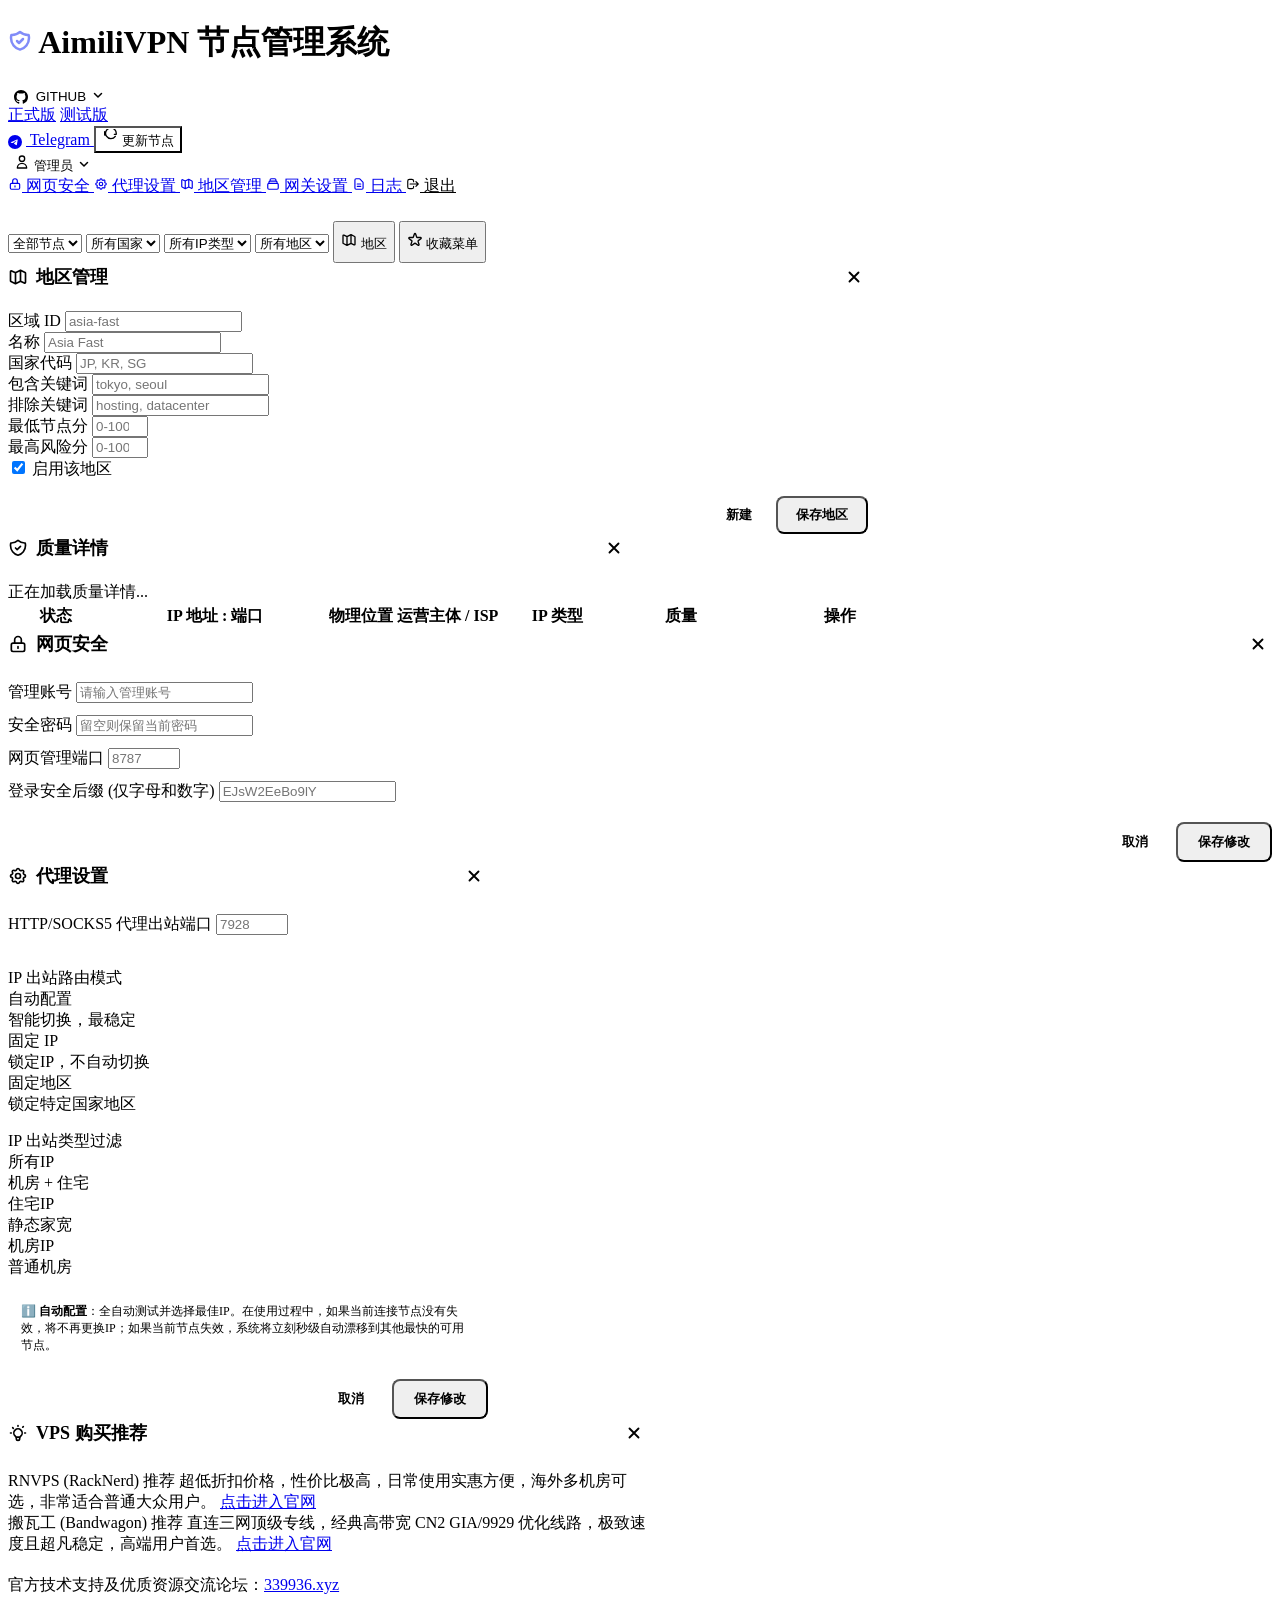
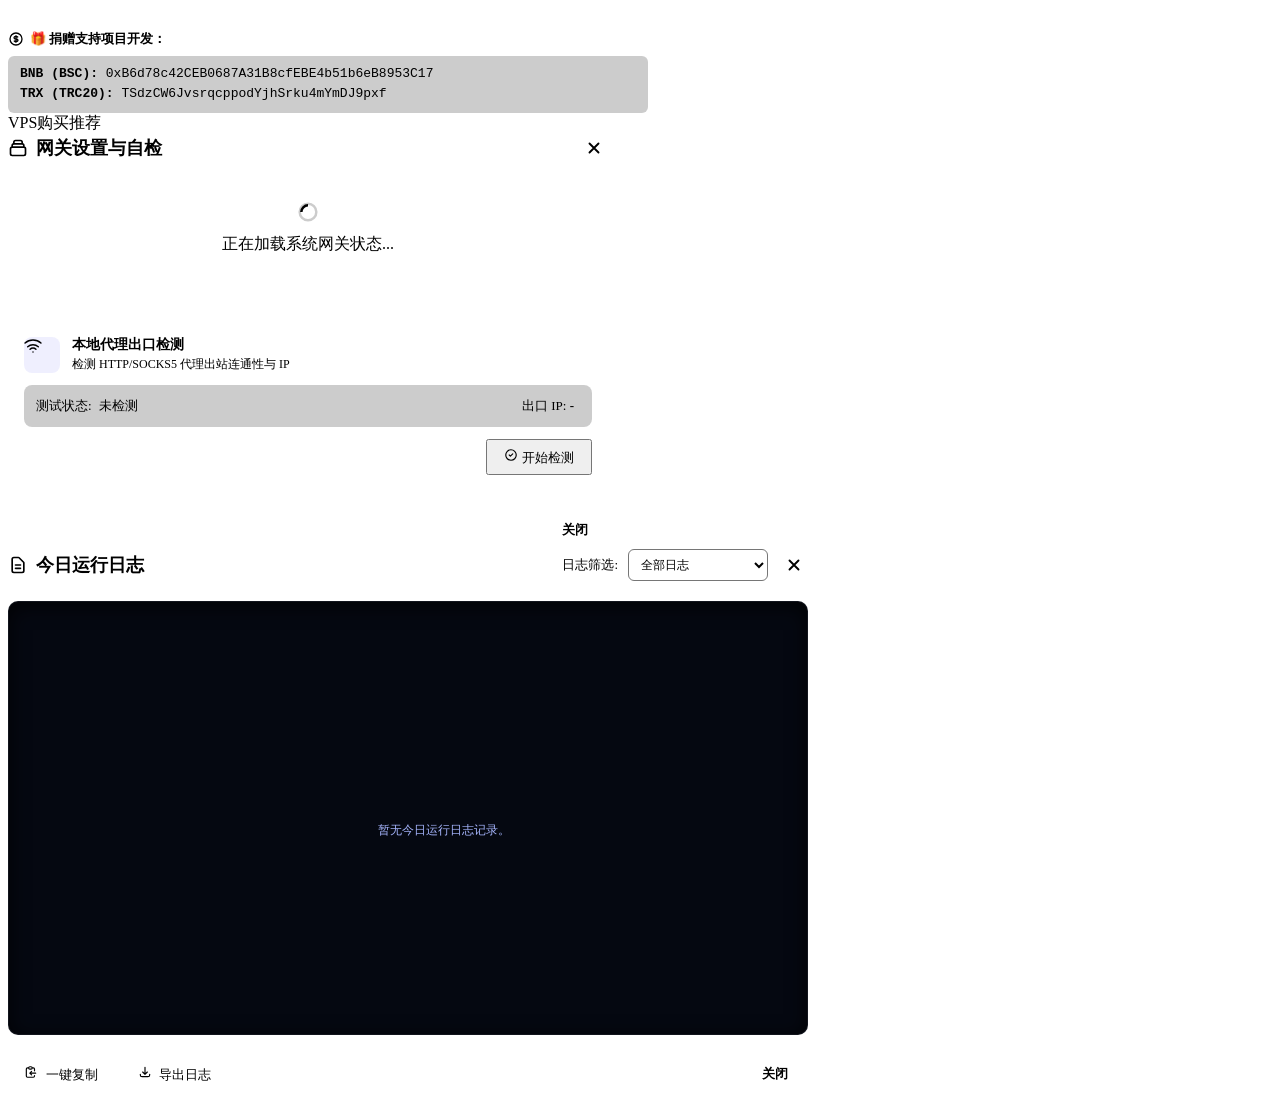
==== aimilivpn/web/templates/index.html @ 0543ae4e "refactor: split runtime modules" ====
<!doctype html>
<html lang="zh-CN">
<head>
  <meta charset="utf-8" />
  <meta name="viewport" content="width=device-width, initial-scale=1" />
  <title>AimiliVPN 节点池管理系统</title>
  <link rel="stylesheet" href="./static/style.css">
</head>
<body>
<header>
  <div class="brand">
    <h1>
      <svg xmlns="http://www.w3.org/2000/svg" style="width:24px; height:24px; color:#818cf8;" fill="none" viewBox="0 0 24 24" stroke="currentColor" stroke-width="2.5"><path stroke-linecap="round" stroke-linejoin="round" d="M9 12l2 2 4-4m5.618-4.016A11.955 11.955 0 0112 2.944a11.955 11.955 0 01-8.618 3.04A12.02 12.02 0 003 9c0 5.591 3.824 10.29 9 11.622 5.176-1.332 9-6.03 9-11.622 0-1.042-.133-2.052-.382-3.016z" /></svg>
      AimiliVPN 节点管理系统
    </h1>
    <div id="status" class="status" style="display: none;"><span class="status-dot"></span>服务加载中...</div>
  </div>
  <div class="btn-group">

    <div class="dropdown">
      <button id="github_btn" class="btn-primary" style="background: rgba(255, 255, 255, 0.08); border: 1px solid var(--border-color); color: var(--text-primary);">
        <svg xmlns="http://www.w3.org/2000/svg" width="14" height="14" fill="currentColor" viewBox="0 0 16 16" style="vertical-align: middle; margin-right: 4px;"><path d="M8 0C3.58 0 0 3.58 0 8c0 3.54 2.29 6.53 5.47 7.59.4.07.55-.17.55-.38 0-.19-.01-.82-.01-1.49-2.01.37-2.53-.49-2.69-.94-.09-.23-.48-.94-.82-1.13-.28-.15-.68-.52-.01-.53.63-.01 1.08.58 1.23.82.72 1.21 1.87.87 2.33.66.07-.52.28-.87.51-1.07-1.78-.2-3.64-.89-3.64-3.95 0-.87.31-1.59.82-2.15-.08-.2-.36-1.02.08-2.12 0 0 .67-.21 2.2.82.64-.18 1.32-.27 2-.27.68 0 1.36.09 2 .27 1.53-1.04 2.2-.82 2.2-.82.44 1.1.16 1.92.08 2.12.51.56.82 1.27.82 2.15 0 3.07-1.87 3.75-3.65 3.95.29.25.54.73.54 1.48 0 1.07-.01 1.93-.01 2.2 0 .21.15.46.55.38A8.012 8.012 0 0 0 16 8c0-4.42-3.58-8-8-8z"/></svg>
        GITHUB
        <svg xmlns="http://www.w3.org/2000/svg" style="width:12px; height:12px; margin-left: 2px;" fill="none" viewBox="0 0 24 24" stroke="currentColor" stroke-width="3"><path stroke-linecap="round" stroke-linejoin="round" d="M19 9l-7 7-7-7" /></svg>
      </button>
      <div id="github_dropdown" class="dropdown-content">
        <a href="https://github.com/baoweise-bot/aimili-vpngate" target="_blank">正式版</a>
        <a href="https://github.com/baoweise-bot/aimili-vpngate/tree/bate" target="_blank">测试版</a>
      </div>
    </div>
    <a href="https://t.me/arestemple" target="_blank" class="btn-telegram">
      <svg xmlns="http://www.w3.org/2000/svg" width="14" height="14" fill="currentColor" viewBox="0 0 16 16" style="vertical-align: middle; margin-right: 4px;"><path d="M16 8A8 8 0 1 1 0 8a8 8 0 0 1 16 0zM8.287 5.906c-.778.324-2.334.994-4.666 2.01-.378.15-.577.298-.595.442-.03.243.275.339.69.47l.175.055c.408.133.958.288 1.243.294.26.006.549-.1.868-.32 2.179-1.471 3.304-2.214 3.374-2.23.05-.012.12-.026.166.016.047.041.042.12.037.141-.03.129-1.227 1.241-1.846 1.817-.193.18-.33.307-.358.336-.063.065-.129.13-.19.193-.34.347-.597.609-.043.974.265.175.474.319.684.457.228.15.457.301.765.503.074.049.143.098.207.143.297.206.58.404.916.373.195-.018.398-.2.502-.754.25-1.332.74-4.22.842-5.281.01-.088.001-.22-.103-.312-.104-.092-.252-.09-.323-.087a1.52 1.52 0 0 0-.254.04z"/></svg>
      Telegram
    </a>
    <button id="refresh" class="btn-primary" style="background: var(--success-gradient);">
      <svg xmlns="http://www.w3.org/2000/svg" style="width:16px; height:16px;" fill="none" viewBox="0 0 24 24" stroke="currentColor" stroke-width="2"><path stroke-linecap="round" stroke-linejoin="round" d="M4 4v5h.582m15.356 2A8.001 8.001 0 1121.21 8H18.5" /></svg>
      更新节点
    </button>
    <div class="dropdown">
      <button id="admin_btn" class="btn-primary" style="background: rgba(255, 255, 255, 0.08); border: 1px solid var(--border-color); color: var(--text-primary);">
        <svg xmlns="http://www.w3.org/2000/svg" style="width:16px; height:16px;" fill="none" viewBox="0 0 24 24" stroke="currentColor" stroke-width="2"><path stroke-linecap="round" stroke-linejoin="round" d="M16 7a4 4 0 11-8 0 4 4 0 018 0zM12 14a7 7 0 00-7 7h14a7 7 0 00-7-7z" /></svg>
        管理员
        <svg xmlns="http://www.w3.org/2000/svg" style="width:12px; height:12px; margin-left: 2px;" fill="none" viewBox="0 0 24 24" stroke="currentColor" stroke-width="3"><path stroke-linecap="round" stroke-linejoin="round" d="M19 9l-7 7-7-7" /></svg>
      </button>
      <div id="admin_dropdown" class="dropdown-content">
        <a href="javascript:void(0)" onclick="openCredentialsModal()">
          <svg xmlns="http://www.w3.org/2000/svg" style="width:14px; height:14px;" fill="none" viewBox="0 0 24 24" stroke="currentColor" stroke-width="2"><path stroke-linecap="round" stroke-linejoin="round" d="M12 15v2m-6 4h12a2 2 0 002-2v-6a2 2 0 00-2-2H6a2 2 0 00-2 2v6a2 2 0 002 2zm10-10V7a4 4 0 00-8 0v4h8z" /></svg>
          网页安全
        </a>
        <a href="javascript:void(0)" onclick="openNetworkModal()">
          <svg xmlns="http://www.w3.org/2000/svg" style="width:14px; height:14px;" fill="none" viewBox="0 0 24 24" stroke="currentColor" stroke-width="2"><path stroke-linecap="round" stroke-linejoin="round" d="M10.325 4.317c.426-1.756 2.924-1.756 3.35 0a1.724 1.724 0 002.573 1.066c1.543-.94 3.31.826 2.37 2.37a1.724 1.724 0 001.065 2.572c1.756.426 1.756 2.924 0 3.35a1.724 1.724 0 00-1.066 2.573c.94 1.543-.826 3.31-2.37 2.37a1.724 1.724 0 00-2.572 1.065c-.426 1.756-2.924 1.756-3.35 0a1.724 1.724 0 00-2.573-1.066c-1.543.94-3.31-.826-2.37-2.37a1.724 1.724 0 00-1.065-2.572c-1.756-.426-1.756-2.924 0-3.35a1.724 1.724 0 001.066-2.573c-.94-1.543.826-3.31 2.37-2.37.996.608 2.296.07 2.572-1.065z" /><path stroke-linecap="round" stroke-linejoin="round" d="M15 12a3 3 0 11-6 0 3 3 0 016 0z" /></svg>
          代理设置
        </a>
        <a href="javascript:void(0)" onclick="openRegionsModal()">
          <svg xmlns="http://www.w3.org/2000/svg" style="width:14px; height:14px;" fill="none" viewBox="0 0 24 24" stroke="currentColor" stroke-width="2"><path stroke-linecap="round" stroke-linejoin="round" d="M9 20l-5.447-2.724A1 1 0 013 16.382V5.618a1 1 0 011.447-.894L9 7m0 13l6-3m-6 3V7m6 10l4.553 2.276A1 1 0 0021 18.382V7.618a1 1 0 00-.553-.894L15 4m0 13V4m0 0L9 7" /></svg>
          地区管理
        </a>
        <a href="javascript:void(0)" onclick="openGatewayModal()">
          <svg xmlns="http://www.w3.org/2000/svg" style="width:14px; height:14px;" fill="none" viewBox="0 0 24 24" stroke="currentColor" stroke-width="2"><path stroke-linecap="round" stroke-linejoin="round" d="M19 11H5m14 0a2 2 0 012 2v6a2 2 0 01-2 2H5a2 2 0 01-2-2v-6a2 2 0 012-2m14 0V9a2 2 0 00-2-2M5 11V9a2 2 0 012-2m0 0V5a2 2 0 012-2h6a2 2 0 012 2v2M7 7h10" /></svg>
          网关设置
        </a>
        <a href="javascript:void(0)" onclick="openLogsModal()">
          <svg xmlns="http://www.w3.org/2000/svg" style="width:14px; height:14px;" fill="none" viewBox="0 0 24 24" stroke="currentColor" stroke-width="2"><path stroke-linecap="round" stroke-linejoin="round" d="M9 12h6m-6 4h6m2 5H7a2 2 0 01-2-2V5a2 2 0 012-2h5.586a1 1 0 01.707.293l5.414 5.414a1 1 0 01.293.707V19a2 2 0 01-2 2z" /></svg>
          日志
        </a>
        <a href="javascript:void(0)" onclick="logoutAdmin()" style="color: var(--danger); border-top: 1px solid rgba(255,255,255,0.05);">
          <svg xmlns="http://www.w3.org/2000/svg" style="width:14px; height:14px;" fill="none" viewBox="0 0 24 24" stroke="currentColor" stroke-width="2"><path stroke-linecap="round" stroke-linejoin="round" d="M17 16l4-4m0 0l-4-4m4 4H7m6 4v1a3 3 0 01-3 3H6a3 3 0 01-3-3V7a3 3 0 013-3h4a3 3 0 013 3v1" /></svg>
          退出
        </a>
      </div>
    </div>
  </div>
</header>
<main>
  
    <!-- 当前连接活动节点卡片 -->
    <section class="active-node-section" id="active_node_card" style="margin-bottom: 24px;">
      <!-- Rendered dynamically by render() -->
    </section>



  <section class="toolbar">
    <select id="status_filter">
      <option value="all">全部节点</option>
      <option value="available">可用节点</option>
      <option value="unavailable">失效节点</option>
    </select>
    <select id="country_filter">
      <option value="">所有国家</option>
    </select>
    <select id="ip_type_filter">
      <option value="">所有IP类型</option>
      <option value="residential">住宅IP</option>
      <option value="hosting">机房IP</option>
    </select>
    <select id="region_filter">
      <option value="">所有地区</option>
    </select>
    <button id="btn_regions" class="toolbar-btn" type="button" onclick="openRegionsModal()" style="height: 42px; gap: 6px;">
      <svg xmlns="http://www.w3.org/2000/svg" style="width:16px; height:16px;" fill="none" viewBox="0 0 24 24" stroke="currentColor" stroke-width="2">
        <path stroke-linecap="round" stroke-linejoin="round" d="M9 20l-5.447-2.724A1 1 0 013 16.382V5.618a1 1 0 011.447-.894L9 7m0 13l6-3m-6 3V7m6 10l4.553 2.276A1 1 0 0021 18.382V7.618a1 1 0 00-.553-.894L15 4m0 13V4m0 0L9 7" />
      </svg>
      地区
    </button>
    <button id="btn_favorites" class="toolbar-btn" type="button" onclick="toggleFavoritesView()" style="margin-left: auto; height: 42px; gap: 6px;">
      <svg xmlns="http://www.w3.org/2000/svg" style="width:16px; height:16px;" fill="none" viewBox="0 0 24 24" stroke="currentColor" stroke-width="2">
        <path stroke-linecap="round" stroke-linejoin="round" d="M11.049 2.927c.3-.921 1.603-.921 1.902 0l1.519 4.674a1 1 0 00.95.69h4.907c.961 0 1.371 1.24.588 1.81l-3.97 2.883a1 1 0 00-.364 1.118l1.518 4.674c.3.922-.755 1.688-1.538 1.118l-3.971-2.883a1 1 0 00-1.175 0l-3.97 2.883c-.783.57-1.838-.197-1.538-1.118l1.518-4.674a1 1 0 00-.364-1.118l-3.97-2.883c-.783-.57-.372-1.81.588-1.81h4.906a1 1 0 00.951-.69l1.519-4.674z" />
      </svg>
      收藏菜单
    </button>
  </section>
  <div id="favorites_panel" style="display: none; background: rgba(22, 30, 49, 0.85); backdrop-filter: blur(10px); -webkit-backdrop-filter: blur(10px); border: 1px solid var(--border-color); border-radius: 16px; padding: 20px; margin-bottom: 20px; animation: modalFadeIn 0.25s ease-out;">
    <div style="display: flex; flex-direction: column; gap: 16px;">
      <div style="display: flex; align-items: center; justify-content: space-between; flex-wrap: wrap; gap: 16px;">
        <div style="display: flex; flex-direction: column; gap: 4px;">
          <span style="font-size: 15px; font-weight: 600; color: var(--text-primary); display: flex; align-items: center; gap: 6px;">
            ⭐ 收藏专属管理面板
          </span>
          <span style="font-size: 13px; color: var(--text-secondary);">
            在这里管理您的收藏节点过滤，以及设置出站连接漂移策略。
          </span>
        </div>
        <div style="display: flex; gap: 12px; align-items: center;">
          <button id="btn_toggle_fav_routing" type="button" class="toolbar-btn" style="height: 36px; padding: 0 14px; font-size: 13px; border-radius: 6px;" onclick="toggleFavRouting()">
            启用仅用收藏出站
          </button>
        </div>
      </div>
      
      <div style="border-top: 1px solid rgba(255,255,255,0.06); padding-top: 16px;">
        <label style="display: flex; align-items: flex-start; gap: 10px; cursor: pointer; user-select: none;">
          <input type="checkbox" id="fav_fail_fallback_checkbox" style="margin-top: 3px; cursor: pointer;" onchange="handleFavFallbackChange(this.checked)" checked />
          <div style="display: flex; flex-direction: column; gap: 2px;">
            <span style="font-size: 14px; font-weight: 500; color: var(--text-primary);">收藏节点失效后自动切换其他（非收藏）可用节点</span>
            <span style="font-size: 12px; color: var(--text-secondary);">勾选此项，当所有收藏节点不可用时，系统将自动使用其他最快的非收藏可用节点，保障网络连接不中断。</span>
          </div>
        </label>
        <div id="fav_fallback_warning" style="display: none; margin-top: 12px; padding: 10px 14px; background: rgba(244, 63, 94, 0.1); border: 1px solid rgba(244, 63, 94, 0.25); border-radius: 8px; font-size: 12px; color: var(--danger); line-height: 1.4; animation: modalFadeIn 0.2s ease-out;">
          ⚠️ <strong>警告</strong>：您已取消勾选此项。如果当前收藏的节点均不可用，系统将<strong>无法切换</strong>到其他可用节点，可能导致网络<strong>彻底断开连接</strong>！
        </div>
      </div>
    </div>
  </div>

  <div id="regions_modal" class="modal">
    <div class="modal-content" style="max-width: 860px; width: 95%;">
      <div style="display: flex; justify-content: space-between; align-items: center; margin-bottom: 20px; flex-wrap: wrap; gap: 12px;">
        <h3 style="margin: 0; font-size: 18px; font-weight: 700; color: var(--text-primary); display: flex; align-items: center; gap: 8px;">
          <svg xmlns="http://www.w3.org/2000/svg" style="width:20px; height:20px; color: var(--primary);" fill="none" viewBox="0 0 24 24" stroke="currentColor" stroke-width="2"><path stroke-linecap="round" stroke-linejoin="round" d="M9 20l-5.447-2.724A1 1 0 013 16.382V5.618a1 1 0 011.447-.894L9 7m0 13l6-3m-6 3V7m6 10l4.553 2.276A1 1 0 0021 18.382V7.618a1 1 0 00-.553-.894L15 4m0 13V4m0 0L9 7" /></svg>
          地区管理
        </h3>
        <button type="button" onclick="closeRegionsModal()" style="background: transparent; border: none; padding: 4px; cursor: pointer; color: var(--text-secondary); width: 28px; height: 28px; display: flex; align-items: center; justify-content: center; border-radius: 50%;" onmouseover="this.style.background='rgba(255,255,255,0.05)'" onmouseout="this.style.background='transparent'">
          <svg xmlns="http://www.w3.org/2000/svg" style="width:18px; height:18px;" fill="none" viewBox="0 0 24 24" stroke="currentColor" stroke-width="2.5"><path stroke-linecap="round" stroke-linejoin="round" d="M6 18L18 6M6 6l12 12" /></svg>
        </button>
      </div>

      <div id="regions_error" class="message-box error" style="display: none;"></div>
      <div id="regions_success" class="message-box success" style="display: none;"></div>

      <div class="regions-layout">
        <div class="regions-list-panel">
          <div id="regions_list" class="regions-list"></div>
          <div id="regions_preview" class="regions-preview"></div>
        </div>

        <form id="regions_form" class="regions-form" onsubmit="saveRegion(event)">
          <input type="hidden" id="region_editing_id" value="">
          <div class="regions-form-grid">
            <div class="form-group">
              <label class="form-label" for="region_id">区域 ID</label>
              <input type="text" id="region_id" class="input-field" required pattern="[a-z0-9][a-z0-9-]{0,62}" placeholder="asia-fast">
            </div>
            <div class="form-group">
              <label class="form-label" for="region_name">名称</label>
              <input type="text" id="region_name" class="input-field" required maxlength="80" placeholder="Asia Fast">
            </div>
          </div>
          <div class="form-group">
            <label class="form-label" for="region_country_codes">国家代码</label>
            <input type="text" id="region_country_codes" class="input-field" required placeholder="JP, KR, SG">
          </div>
          <div class="regions-form-grid">
            <div class="form-group">
              <label class="form-label" for="region_include_keywords">包含关键词</label>
              <input type="text" id="region_include_keywords" class="input-field" placeholder="tokyo, seoul">
            </div>
            <div class="form-group">
              <label class="form-label" for="region_exclude_keywords">排除关键词</label>
              <input type="text" id="region_exclude_keywords" class="input-field" placeholder="hosting, datacenter">
            </div>
          </div>
          <div class="regions-form-grid">
            <div class="form-group">
              <label class="form-label" for="region_min_quality">最低节点分</label>
              <input type="number" id="region_min_quality" class="input-field" min="0" max="100" placeholder="0-100">
            </div>
            <div class="form-group">
              <label class="form-label" for="region_max_risk">最高风险分</label>
              <input type="number" id="region_max_risk" class="input-field" min="0" max="100" placeholder="0-100">
            </div>
          </div>
          <label class="region-enabled-row">
            <input type="checkbox" id="region_enabled" checked>
            <span>启用该地区</span>
          </label>
          <div style="display: flex; gap: 10px; justify-content: flex-end; flex-wrap: wrap; margin-top: 16px;">
            <button type="button" onclick="resetRegionForm()" style="height: 38px; padding: 0 14px; font-weight: 600; border-radius: 8px; border: 1px solid var(--border-color); background: transparent; color: var(--text-secondary); cursor: pointer;">新建</button>
            <button type="submit" id="regions_submit_btn" class="btn-primary" style="height: 38px; padding: 0 18px; font-weight: 600; border-radius: 8px;">保存地区</button>
          </div>
        </form>
      </div>
    </div>
  </div>

  <div id="quality_modal" class="modal">
    <div class="modal-content" style="max-width: 620px; width: 92%;">
      <div style="display: flex; justify-content: space-between; align-items: center; margin-bottom: 20px; gap: 12px;">
        <h3 style="margin: 0; font-size: 18px; font-weight: 700; color: var(--text-primary); display: flex; align-items: center; gap: 8px;">
          <svg xmlns="http://www.w3.org/2000/svg" style="width:20px; height:20px; color: var(--success);" fill="none" viewBox="0 0 24 24" stroke="currentColor" stroke-width="2"><path stroke-linecap="round" stroke-linejoin="round" d="M9 12l2 2 4-4m5.618-4.016A11.955 11.955 0 0112 2.944a11.955 11.955 0 01-8.618 3.04A12.02 12.02 0 003 9c0 5.591 3.824 10.29 9 11.622 5.176-1.332 9-6.03 9-11.622 0-1.042-.133-2.052-.382-3.016z" /></svg>
          质量详情
        </h3>
        <button type="button" onclick="closeQualityModal()" style="background: transparent; border: none; padding: 4px; cursor: pointer; color: var(--text-secondary); width: 28px; height: 28px; display: flex; align-items: center; justify-content: center; border-radius: 50%;" onmouseover="this.style.background='rgba(255,255,255,0.05)'" onmouseout="this.style.background='transparent'">
          <svg xmlns="http://www.w3.org/2000/svg" style="width:18px; height:18px;" fill="none" viewBox="0 0 24 24" stroke="currentColor" stroke-width="2.5"><path stroke-linecap="round" stroke-linejoin="round" d="M6 18L18 6M6 6l12 12" /></svg>
        </button>
      </div>
      <div id="quality_modal_body" class="quality-modal-body">
        <div class="message-box">正在加载质量详情...</div>
      </div>
    </div>
  </div>

  <div class="table-wrapper">
    <div class="table-container">
      <table>
        <thead>
          <tr>
            <th style="width: 90px;">状态</th>
            <th style="width: 220px;">IP 地址 : 端口</th>
            <th>物理位置</th>
            <th>运营主体 / ISP</th>
            <th style="width: 110px;">IP 类型</th>
            <th style="width: 130px;">质量</th>
            <th style="width: 180px;">操作</th>
          </tr>
        </thead>
        <tbody id="rows"></tbody>
      </table>
    </div>
    
    <!-- 分页控制栏 -->
    <div class="pagination-container" style="padding: 16px; display: none; justify-content: space-between; align-items: center; border-top: 1px solid var(--border-color); flex-wrap: wrap; gap: 12px;">
      <div style="font-size: 13px; color: var(--text-secondary);">
        显示第 <span id="page_start" style="color: var(--text-primary); font-weight:600;">0</span> - <span id="page_end" style="color: var(--text-primary); font-weight:600;">0</span> 条，共 <span id="filtered_count" style="color: var(--text-primary); font-weight:600;">0</span> 条备选节点
      </div>
      <div style="display: flex; gap: 8px; align-items: center;">
        <button id="btn_first_page" class="connect-btn" style="height: 32px; padding: 0 10px;">首页</button>
        <button id="btn_prev_page" class="connect-btn" style="height: 32px; padding: 0 10px;">上一页</button>
        <span style="font-size: 13px; color: var(--text-secondary); margin: 0 8px;">
          页码 <strong id="current_page_val" style="color: var(--primary);">1</strong> / <strong id="total_pages_val">1</strong>
        </span>
        <button id="btn_next_page" class="connect-btn" style="height: 32px; padding: 0 10px;">下一页</button>
        <button id="btn_last_page" class="connect-btn" style="height: 32px; padding: 0 10px;">尾页</button>
      </div>
    </div>
  </div>

  <!-- Credentials Modal (网页安全设置) -->
  <div id="credentials_modal" class="modal">
    <div class="modal-content">
      <div style="display: flex; justify-content: space-between; align-items: center; margin-bottom: 24px;">
        <h3 style="margin: 0; font-size: 18px; font-weight: 700; color: var(--text-primary); display: flex; align-items: center; gap: 8px;">
          <svg xmlns="http://www.w3.org/2000/svg" style="width:20px; height:20px; color: var(--primary);" fill="none" viewBox="0 0 24 24" stroke="currentColor" stroke-width="2"><path stroke-linecap="round" stroke-linejoin="round" d="M12 15v2m-6 4h12a2 2 0 002-2v-6a2 2 0 00-2-2H6a2 2 0 00-2 2v6a2 2 0 002 2zm10-10V7a4 4 0 00-8 0v4h8z" /></svg>
          网页安全
        </h3>
        <button type="button" onclick="closeCredentialsModal()" style="background: transparent; border: none; padding: 4px; cursor: pointer; color: var(--text-secondary); width: 28px; height: 28px; display: flex; align-items: center; justify-content: center; border-radius: 50%;" onmouseover="this.style.background='rgba(255,255,255,0.05)'" onmouseout="this.style.background='transparent'">
          <svg xmlns="http://www.w3.org/2000/svg" style="width:18px; height:18px;" fill="none" viewBox="0 0 24 24" stroke="currentColor" stroke-width="2.5"><path stroke-linecap="round" stroke-linejoin="round" d="M6 18L18 6M6 6l12 12" /></svg>
        </button>
      </div>
      
      <div id="credentials_error" style="color: var(--danger); font-size: 13px; margin-bottom: 16px; padding: 8px 12px; background: rgba(244,63,94,0.1); border: 1px solid rgba(244,63,94,0.2); border-radius: 6px; display: none;"></div>
      <div id="credentials_success" style="color: var(--success); font-size: 13px; margin-bottom: 16px; padding: 8px 12px; background: rgba(16,185,129,0.1); border: 1px solid rgba(16,185,129,0.2); border-radius: 6px; display: none;"></div>

      <form id="credentials_form" onsubmit="saveCredentials(event)">
        <div class="form-group" style="margin-bottom: 12px;">
          <label class="form-label" for="cred_username">管理账号</label>
          <input type="text" id="cred_username" class="input-field" required placeholder="请输入管理账号">
        </div>
        
        <div class="form-group" style="margin-bottom: 12px;">
          <label class="form-label" for="cred_password">安全密码</label>
          <input type="password" id="cred_password" class="input-field" placeholder="留空则保留当前密码">
        </div>

        <div class="form-group" style="margin-bottom: 12px;">
          <label class="form-label" for="cred_port">网页管理端口</label>
          <input type="number" id="cred_port" class="input-field" required min="1" max="65535" placeholder="8787">
        </div>
        
        <div class="form-group" style="margin-bottom: 20px;">
          <label class="form-label" for="cred_suffix">登录安全后缀 (仅字母和数字)</label>
          <input type="text" id="cred_suffix" class="input-field" required pattern="[A-Za-z0-9]+" placeholder="EJsW2EeBo9lY">
        </div>
        
        <div style="display: flex; gap: 12px; justify-content: flex-end;">
          <button type="button" onclick="closeCredentialsModal()" style="height: 40px; padding: 0 16px; font-weight: 600; border-radius: 8px; border: 1px solid var(--border-color); background: transparent; color: var(--text-secondary); cursor: pointer;">取消</button>
          <button type="submit" id="credentials_submit_btn" class="btn-primary" style="height: 40px; padding: 0 20px; font-weight: 600; border-radius: 8px;">保存修改</button>
        </div>
      </form>
    </div>
  </div>

  <!-- Network Modal (代理及网络设置，包括出站路由) -->
  <div id="network_modal" class="modal">
    <div class="modal-content" style="max-width: 480px;">
      <div style="display: flex; justify-content: space-between; align-items: center; margin-bottom: 24px;">
        <h3 style="margin: 0; font-size: 18px; font-weight: 700; color: var(--text-primary); display: flex; align-items: center; gap: 8px;">
          <svg xmlns="http://www.w3.org/2000/svg" style="width:20px; height:20px; color: var(--primary);" fill="none" viewBox="0 0 24 24" stroke="currentColor" stroke-width="2"><path stroke-linecap="round" stroke-linejoin="round" d="M10.325 4.317c.426-1.756 2.924-1.756 3.35 0a1.724 1.724 0 002.573 1.066c1.543-.94 3.31.826 2.37 2.37a1.724 1.724 0 001.065 2.572c1.756.426 1.756 2.924 0 3.35a1.724 1.724 0 00-1.066 2.573c.94 1.543-.826 3.31-2.37 2.37a1.724 1.724 0 00-2.572 1.065c-.426 1.756-2.924 1.756-3.35 0a1.724 1.724 0 00-2.573-1.066c-1.543.94-3.31-.826-2.37-2.37a1.724 1.724 0 00-1.065-2.572c-1.756-.426-1.756-2.924 0-3.35a1.724 1.724 0 001.066-2.573c-.94-1.543.826-3.31 2.37-2.37.996.608 2.296.07 2.572-1.065z" /><path stroke-linecap="round" stroke-linejoin="round" d="M15 12a3 3 0 11-6 0 3 3 0 016 0z" /></svg>
          代理设置
        </h3>
        <button type="button" onclick="closeNetworkModal()" style="background: transparent; border: none; padding: 4px; cursor: pointer; color: var(--text-secondary); width: 28px; height: 28px; display: flex; align-items: center; justify-content: center; border-radius: 50%;" onmouseover="this.style.background='rgba(255,255,255,0.05)'" onmouseout="this.style.background='transparent'">
          <svg xmlns="http://www.w3.org/2000/svg" style="width:18px; height:18px;" fill="none" viewBox="0 0 24 24" stroke="currentColor" stroke-width="2.5"><path stroke-linecap="round" stroke-linejoin="round" d="M6 18L18 6M6 6l12 12" /></svg>
        </button>
      </div>
      
      <div id="network_error" style="color: var(--danger); font-size: 13px; margin-bottom: 16px; padding: 8px 12px; background: rgba(244,63,94,0.1); border: 1px solid rgba(244,63,94,0.2); border-radius: 6px; display: none;"></div>
      <div id="network_success" style="color: var(--success); font-size: 13px; margin-bottom: 16px; padding: 8px 12px; background: rgba(16,185,129,0.1); border: 1px solid rgba(16,185,129,0.2); border-radius: 6px; display: none;"></div>

      <form id="network_form" onsubmit="saveNetwork(event)">
        <div class="form-group" style="margin-bottom: 16px;">
          <label class="form-label" for="net_proxy_port">HTTP/SOCKS5 代理出站端口</label>
          <input type="number" id="net_proxy_port" class="input-field" required min="1024" max="65535" placeholder="7928">
        </div>

        <div style="border-top: 1px dashed rgba(255,255,255,0.08); padding-top: 16px; margin-bottom: 16px;">
          <div class="form-group" style="margin-bottom: 16px;">
            <label class="form-label">IP 出站路由模式</label>
            <input type="hidden" id="net_routing_mode" value="auto">
            <div class="option-group" id="routing_mode_group">
              <div class="option-card active" data-value="auto" onclick="setRoutingMode('auto')">
                <div class="option-card-title">自动配置</div>
                <div class="option-card-desc">智能切换，最稳定</div>
              </div>
              <div class="option-card" data-value="fixed_ip" onclick="setRoutingMode('fixed_ip')">
                <div class="option-card-title">固定 IP</div>
                <div class="option-card-desc">锁定IP，不自动切换</div>
              </div>
              <div class="option-card" data-value="fixed_region" onclick="setRoutingMode('fixed_region')">
                <div class="option-card-title">固定地区</div>
                <div class="option-card-desc">锁定特定国家地区</div>
              </div>
            </div>
          </div>
          
          <div id="net_force_country_group" class="form-group" style="margin-bottom: 16px; display: none;">
            <label class="form-label" for="net_force_country">锁定国家地区</label>
            <select id="net_force_country" class="input-field" style="background: rgba(255, 255, 255, 0.03); border: 1px solid var(--border-color); color: var(--text-primary); outline: none; cursor: pointer; width: 100%; height: 40px; border-radius: 8px; padding: 0 12px;">
              <option value="">正在加载节点国家...</option>
            </select>
          </div>
          
          <div class="form-group" style="margin-bottom: 16px;">
            <label class="form-label">IP 出站类型过滤</label>
            <input type="hidden" id="net_routing_ip_type" value="all">
            <div class="option-group" id="routing_ip_type_group">
              <div class="option-card active" data-value="all" onclick="setRoutingIpType('all')">
                <div class="option-card-title">所有IP</div>
                <div class="option-card-desc">机房 + 住宅</div>
              </div>
              <div class="option-card" data-value="residential" onclick="setRoutingIpType('residential')">
                <div class="option-card-title">住宅IP</div>
                <div class="option-card-desc">静态家宽</div>
              </div>
              <div class="option-card" data-value="hosting" onclick="setRoutingIpType('hosting')">
                <div class="option-card-title">机房IP</div>
                <div class="option-card-desc">普通机房</div>
              </div>
            </div>
          </div>
          
          <div id="net_routing_warning" style="font-size: 12px; color: var(--text-secondary); line-height: 1.4; padding: 8px 12px; background: rgba(255, 255, 255, 0.02); border: 1px solid rgba(255, 255, 255, 0.05); border-radius: 6px; margin-top: 8px;">
            ℹ️ <strong>自动配置</strong>：全自动测试并选择最佳IP。在使用过程中，如果当前连接节点没有失效，将不再更换IP；如果当前节点失效，系统将立刻秒级自动漂移到其他最快的可用节点。
          </div>
        </div>
        
        <div style="display: flex; gap: 12px; justify-content: flex-end;">
          <button type="button" onclick="closeNetworkModal()" style="height: 40px; padding: 0 16px; font-weight: 600; border-radius: 8px; border: 1px solid var(--border-color); background: transparent; color: var(--text-secondary); cursor: pointer;">取消</button>
          <button type="submit" id="network_submit_btn" class="btn-primary" style="height: 40px; padding: 0 20px; font-weight: 600; border-radius: 8px;">保存修改</button>
        </div>
      </form>
    </div>
  </div>


  <!-- VPS 购买推荐 Modal -->
  <div id="vps_recommend_modal" class="modal">
    <div class="modal-content" style="max-width: 640px;">
      <div style="display: flex; justify-content: space-between; align-items: center; margin-bottom: 24px;">
        <h3 style="margin: 0; font-size: 18px; font-weight: 700; color: var(--text-primary); display: flex; align-items: center; gap: 8px;">
          <svg xmlns="http://www.w3.org/2000/svg" style="width:20px; height:20px; color: var(--warning);" fill="none" viewBox="0 0 24 24" stroke="currentColor" stroke-width="2"><path stroke-linecap="round" stroke-linejoin="round" d="M9.663 17h4.673M12 3v1m6.364.364l-.707.707M21 12h-1M4 12H3m3.343-5.657l-.707-.707m2.828 9.9a5 5 0 117.072 0l-.548.547A3.374 3.374 0 0014 18.469V19a2 2 0 11-4 0v-.531c0-.895-.356-1.754-.988-2.386l-.548-.547z" /></svg>
          VPS 购买推荐
        </h3>
        <button type="button" onclick="closeVpsModal()" style="background: transparent; border: none; padding: 4px; cursor: pointer; color: var(--text-secondary); width: 28px; height: 28px; display: flex; align-items: center; justify-content: center; border-radius: 50%;" onmouseover="this.style.background='rgba(255,255,255,0.05)'" onmouseout="this.style.background='transparent'">
          <svg xmlns="http://www.w3.org/2000/svg" style="width:18px; height:18px;" fill="none" viewBox="0 0 24 24" stroke="currentColor" stroke-width="2.5"><path stroke-linecap="round" stroke-linejoin="round" d="M6 18L18 6M6 6l12 12" /></svg>
        </button>
      </div>
      
      <div class="vps-links">
        <div class="vps-item">
          <span class="vps-tag tag-normal">RNVPS (RackNerd) 推荐</span>
          <span class="vps-desc">超低折扣价格，性价比极高，日常使用实惠方便，海外多机房可选，非常适合普通大众用户。</span>
          <a href="https://my.racknerd.com/aff.php?aff=18708" target="_blank" class="vps-btn">点击进入官网</a>
        </div>
        <div class="vps-item">
          <span class="vps-tag tag-premium">搬瓦工 (Bandwagon) 推荐</span>
          <span class="vps-desc">直连三网顶级专线，经典高带宽 CN2 GIA/9929 优化线路，极致速度且超凡稳定，高端用户首选。</span>
          <a href="https://bandwagonhost.com/aff.php?aff=81790" target="_blank" class="vps-btn">点击进入官网</a>
        </div>
      </div>
      
      <div class="vps-footer" style="margin-top: 20px;">
        官方技术支持及优质资源交流论坛：<a href="https://339936.xyz" target="_blank" class="forum-link">339936.xyz</a>
      </div>

      <div class="vps-footer" style="margin-top: 16px; border-top: 1px solid rgba(255,255,255,0.06); padding-top: 16px; text-align: left; font-size: 13px; color: var(--text-secondary); line-height: 1.6;">
        <div style="font-weight: bold; color: var(--text-primary); margin-bottom: 4px; display: flex; align-items: center; gap: 6px;">
          <svg xmlns="http://www.w3.org/2000/svg" style="width:16px; height:16px; color: var(--primary);" fill="none" viewBox="0 0 24 24" stroke="currentColor" stroke-width="2"><path stroke-linecap="round" stroke-linejoin="round" d="M12 8c-1.657 0-3 .895-3 2s1.343 2 3 2 3 .895 3 2-1.343 2-3 2m0-8c1.11 0 2.08.402 2.599 1M12 8V7m0 1v8m0 0v1m0-1c-1.11 0-2.08-.402-2.599-1M21 12a9 9 0 11-18 0 9 9 0 0118 0z" /></svg>
          🎁 捐赠支持项目开发：
        </div>
        <div style="font-family: monospace; background: rgba(0,0,0,0.2); padding: 8px 12px; border-radius: 6px; margin-top: 6px; word-break: break-all; select-all: true;">
          <span style="color: var(--primary); font-weight: bold;">BNB (BSC):</span> 0xB6d78c42CEB0687A31B8cfEBE4b51b6eB8953C17<br>
          <span style="color: var(--primary); font-weight: bold;">TRX (TRC20):</span> TSdzCW6JvsrqcppodYjhSrku4mYmDJ9pxf
        </div>
      </div>
    </div>
  </div>

  <div class="vps-recommend-tab" onclick="openVpsModal()">VPS购买推荐</div>

  <!-- Gateway Modal (网关自检与代理测试) -->
  <div id="gateway_modal" class="modal">
    <div class="modal-content" style="max-width: 600px; width: 90%;">
      <div style="display: flex; justify-content: space-between; align-items: center; margin-bottom: 20px;">
        <h3 style="margin: 0; font-size: 18px; font-weight: 700; color: var(--text-primary); display: flex; align-items: center; gap: 8px;">
          <svg xmlns="http://www.w3.org/2000/svg" style="width:20px; height:20px; color: var(--primary);" fill="none" viewBox="0 0 24 24" stroke="currentColor" stroke-width="2"><path stroke-linecap="round" stroke-linejoin="round" d="M19 11H5m14 0a2 2 0 012 2v6a2 2 0 01-2 2H5a2 2 0 01-2-2v-6a2 2 0 012-2m14 0V9a2 2 0 00-2-2M5 11V9a2 2 0 012-2m0 0V5a2 2 0 012-2h6a2 2 0 012 2v2M7 7h10" /></svg>
          网关设置与自检
        </h3>
        <button type="button" onclick="closeGatewayModal()" style="background: transparent; border: none; padding: 4px; cursor: pointer; color: var(--text-secondary); width: 28px; height: 28px; display: flex; align-items: center; justify-content: center; border-radius: 50%;" onmouseover="this.style.background='rgba(255,255,255,0.05)'" onmouseout="this.style.background='transparent'">
          <svg xmlns="http://www.w3.org/2000/svg" style="width:18px; height:18px;" fill="none" viewBox="0 0 24 24" stroke="currentColor" stroke-width="2.5"><path stroke-linecap="round" stroke-linejoin="round" d="M6 18L18 6M6 6l12 12" /></svg>
        </button>
      </div>

      <!-- 服务列表 -->
      <div id="gateway_services_list" style="display: flex; flex-direction: column; gap: 12px; margin-bottom: 24px;">
        <div style="text-align: center; color: var(--text-secondary); padding: 20px 0;">
          <svg style="animation: spin 1s linear infinite; width: 20px; height: 20px; display: inline-block; margin-bottom: 8px;" viewBox="0 0 24 24" fill="none" stroke="currentColor" stroke-width="3"><circle cx="12" cy="12" r="10" stroke="currentColor" stroke-opacity="0.2" fill="none"></circle><path d="M4 12a8 8 0 018-8" stroke="currentColor" fill="none"></path></svg>
          <div>正在加载系统网关状态...</div>
        </div>
      </div>

      <!-- 分割线 -->
      <div style="border-top: 1px dashed rgba(255, 255, 255, 0.08); margin: 20px 0;"></div>

      <!-- 本地代理出口检测 -->
      <div style="background: rgba(255, 255, 255, 0.02); border: 1px solid var(--border-color); border-radius: 12px; padding: 16px;">
        <div style="display: flex; align-items: center; gap: 12px; margin-bottom: 12px;">
          <div class="stat-icon-wrapper" style="background: rgba(99, 102, 241, 0.1); border-color: rgba(99, 102, 241, 0.2); width: 36px; height: 36px; border-radius: 8px; flex-shrink: 0;">
            <svg xmlns="http://www.w3.org/2000/svg" class="stat-icon" fill="none" viewBox="0 0 24 24" stroke="currentColor" stroke-width="2" style="color: var(--primary); width: 18px; height: 18px;"><path stroke-linecap="round" stroke-linejoin="round" d="M8.111 16.404a5.5 5.5 0 017.778 0M12 20h.01m-7.08-7.071a10.5 10.5 0 0114.14 0M1.414 8.05a16 16 0 0121.172 0" /></svg>
          </div>
          <div>
            <h4 style="margin: 0; font-size: 14px; font-weight: 600; color: var(--text-primary);">本地代理出口检测</h4>
            <p style="margin: 2px 0 0 0; font-size: 12px; color: var(--text-secondary);">检测 HTTP/SOCKS5 代理出站连通性与 IP</p>
          </div>
        </div>
        
        <div style="display: flex; justify-content: space-between; align-items: center; background: rgba(0, 0, 0, 0.2); border-radius: 8px; padding: 12px; margin-bottom: 12px; flex-wrap: wrap; gap: 10px;">
          <div style="font-size: 13px; color: var(--text-secondary);">
            测试状态: <span id="proxy_status_badge" class="badge not_checked" style="margin-left: 4px;">未检测</span>
          </div>
          <div style="font-size: 13px; color: var(--text-secondary); text-align: right;">
            出口 IP: <span id="proxy_ip_val" class="mono" style="font-weight: 600; color: var(--text-primary);">-</span> 
            <span id="proxy_latency_val" style="margin-left: 6px;"></span>
          </div>
        </div>

        <div style="display: flex; gap: 12px; justify-content: flex-end;">
          <button id="btn_test_proxy" class="btn-primary" style="height: 36px; padding: 0 16px; font-size: 13px;">
            <svg xmlns="http://www.w3.org/2000/svg" style="width:14px; height:14px;" fill="none" viewBox="0 0 24 24" stroke="currentColor" stroke-width="2"><path stroke-linecap="round" stroke-linejoin="round" d="M9 12l2 2 4-4m6 2a9 9 0 11-18 0 9 9 0 0118 0z" /></svg>
            开始检测
          </button>
        </div>
      </div>
      
      <div style="display: flex; justify-content: flex-end; margin-top: 20px;">
        <button type="button" onclick="closeGatewayModal()" style="height: 38px; padding: 0 20px; font-weight: 600; border-radius: 8px; border: 1px solid var(--border-color); background: transparent; color: var(--text-secondary); cursor: pointer;">关闭</button>
      </div>
    </div>
  </div>

  <!-- Logs Modal (日志监控与分类筛选) -->
  <div id="logs_modal" class="modal">
    <div class="modal-content" style="max-width: 800px; width: 95%;">
      <div style="display: flex; justify-content: space-between; align-items: center; margin-bottom: 20px; flex-wrap: wrap; gap: 12px;">
        <h3 style="margin: 0; font-size: 18px; font-weight: 700; color: var(--text-primary); display: flex; align-items: center; gap: 8px;">
          <svg xmlns="http://www.w3.org/2000/svg" style="width:20px; height:20px; color: var(--primary);" fill="none" viewBox="0 0 24 24" stroke="currentColor" stroke-width="2"><path stroke-linecap="round" stroke-linejoin="round" d="M9 12h6m-6 4h6m2 5H7a2 2 0 01-2-2V5a2 2 0 012-2h5.586a1 1 0 01.707.293l5.414 5.414a1 1 0 01.293.707V19a2 2 0 01-2 2z" /></svg>
          今日运行日志
        </h3>
        
        <div style="display: flex; align-items: center; gap: 10px; margin-left: auto;">
          <label class="form-label" for="log_filter_select" style="margin: 0; font-size: 13px; color: var(--text-secondary);">日志筛选:</label>
          <select id="log_filter_select" class="input-field" style="width: 140px; height: 32px; font-size: 12px; border-radius: 6px; padding: 0 8px; background: rgba(255, 255, 255, 0.03);" onchange="filterAndRenderLogs()">
            <option value="all">全部日志</option>
            <option value="proxy">代理相关 (Proxy)</option>
            <option value="vpn">VPN 连接 (VPN)</option>
            <option value="system">系统运行 (Main/Route)</option>
          </select>
        </div>
        
        <button type="button" onclick="closeLogsModal()" style="background: transparent; border: none; padding: 4px; cursor: pointer; color: var(--text-secondary); width: 28px; height: 28px; display: flex; align-items: center; justify-content: center; border-radius: 50%;" onmouseover="this.style.background='rgba(255,255,255,0.05)'" onmouseout="this.style.background='transparent'">
          <svg xmlns="http://www.w3.org/2000/svg" style="width:18px; height:18px;" fill="none" viewBox="0 0 24 24" stroke="currentColor" stroke-width="2.5"><path stroke-linecap="round" stroke-linejoin="round" d="M6 18L18 6M6 6l12 12" /></svg>
        </button>
      </div>

      <!-- Terminal Log Container -->
      <div id="log_terminal_container" style="background: #050811; border: 1px solid rgba(255, 255, 255, 0.05); border-radius: 10px; height: 400px; padding: 16px; overflow-y: auto; font-family: 'JetBrains Mono', Consolas, Courier, monospace; font-size: 12px; line-height: 1.5; text-align: left; white-space: pre-wrap; word-break: break-all; color: #a5b4fc; box-shadow: inset 0 4px 20px rgba(0,0,0,0.8); position: relative; margin-bottom: 20px;">
        <div style="color: var(--text-secondary); text-align: center; margin-top: 150px;">
          暂无今日运行日志记录。
        </div>
      </div>

      <div style="display: flex; justify-content: space-between; align-items: center;">
        <div style="display: flex; gap: 8px;">
          <button type="button" onclick="copyLogContent()" class="btn-primary" style="height: 38px; padding: 0 16px; background: rgba(255,255,255,0.05); color: var(--text-primary); border: 1px solid var(--border-color);">
            <svg xmlns="http://www.w3.org/2000/svg" style="width:14px; height:14px; margin-right: 4px;" fill="none" viewBox="0 0 24 24" stroke="currentColor" stroke-width="2"><path stroke-linecap="round" stroke-linejoin="round" d="M8 5H6a2 2 0 00-2 2v12a2 2 0 002 2h10a2 2 0 002-2v-1M8 5a2 2 0 002 2h2a2 2 0 002-2M8 5a2 2 0 012-2h2a2 2 0 012 2m0 0h2a2 2 0 012 2v3m2 4H10m0 0l3-3m-3 3l3 3" /></svg>
            一键复制
          </button>
          <button type="button" onclick="exportLogContent()" class="btn-primary" style="height: 38px; padding: 0 16px; background: rgba(255,255,255,0.05); color: var(--text-primary); border: 1px solid var(--border-color);">
            <svg xmlns="http://www.w3.org/2000/svg" style="width:14px; height:14px; margin-right: 4px;" fill="none" viewBox="0 0 24 24" stroke="currentColor" stroke-width="2"><path stroke-linecap="round" stroke-linejoin="round" d="M4 16v1a3 3 0 003 3h10a3 3 0 003-3v-1m-4-4l-4 4m0 0l-4-4m4 4V4" /></svg>
            导出日志
          </button>
        </div>
        <button type="button" onclick="closeLogsModal()" style="height: 38px; padding: 0 20px; font-weight: 600; border-radius: 8px; border: 1px solid var(--border-color); background: transparent; color: var(--text-secondary); cursor: pointer;">关闭</button>
      </div>
    </div>
  </div>
</main>
<script src="./static/app.js"></script>
</body></html>
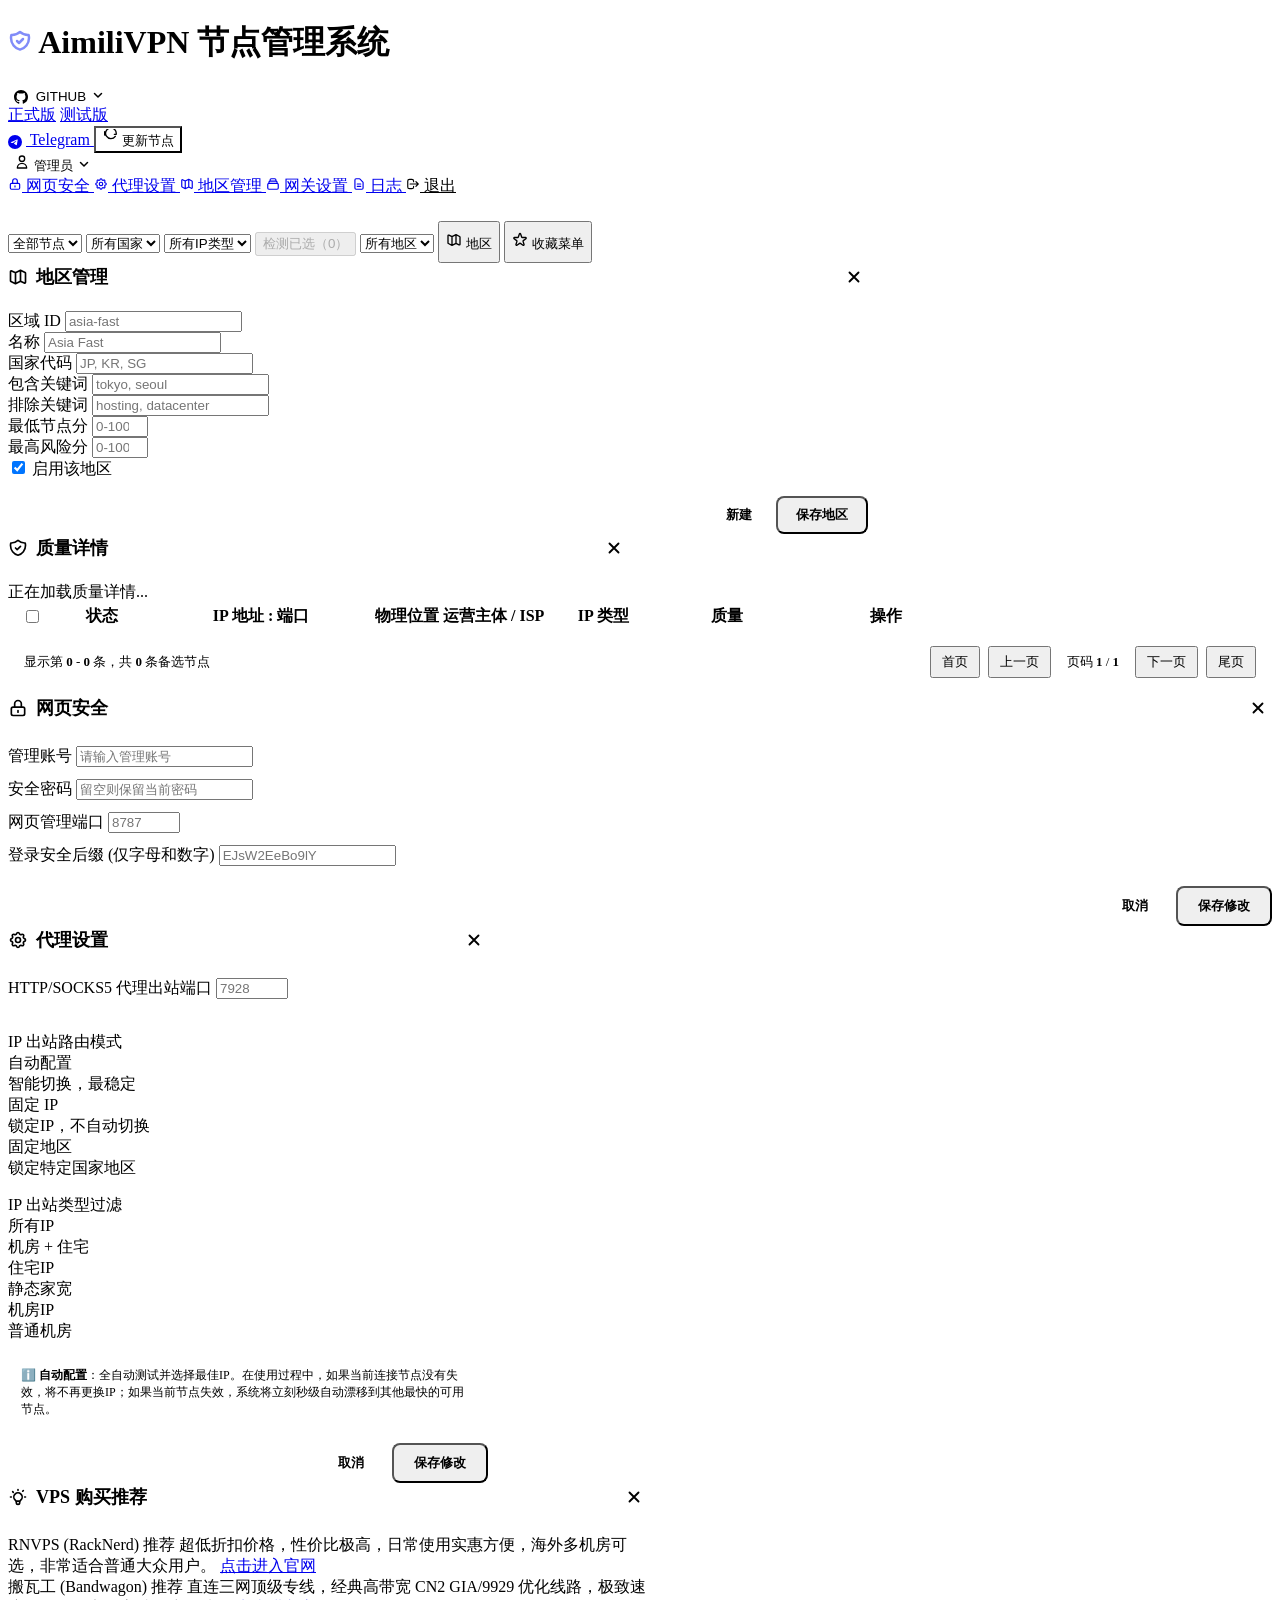
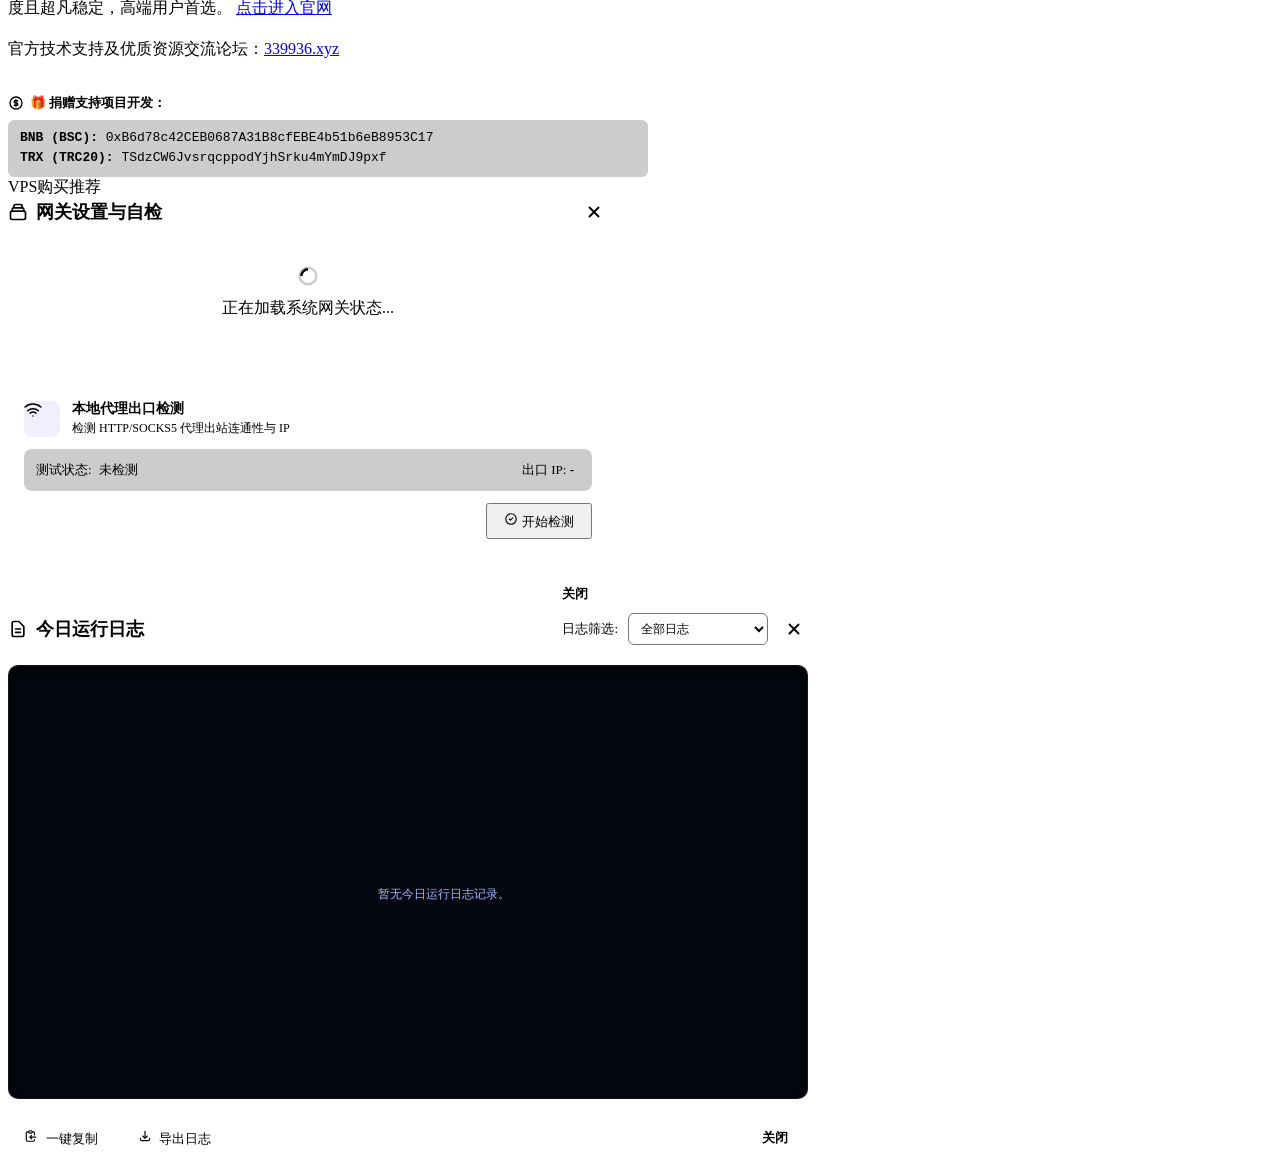
==== commit c6a3573d: "Complete frontend security and lifecycle UI" ====
--- a/aimilivpn/web/templates/index.html
+++ b/aimilivpn/web/templates/index.html
@@ -43,27 +43,27 @@
         <svg xmlns="http://www.w3.org/2000/svg" style="width:12px; height:12px; margin-left: 2px;" fill="none" viewBox="0 0 24 24" stroke="currentColor" stroke-width="3"><path stroke-linecap="round" stroke-linejoin="round" d="M19 9l-7 7-7-7" /></svg>
       </button>
       <div id="admin_dropdown" class="dropdown-content">
-        <a href="javascript:void(0)" onclick="openCredentialsModal()">
+        <a href="#" data-action="open-credentials">
           <svg xmlns="http://www.w3.org/2000/svg" style="width:14px; height:14px;" fill="none" viewBox="0 0 24 24" stroke="currentColor" stroke-width="2"><path stroke-linecap="round" stroke-linejoin="round" d="M12 15v2m-6 4h12a2 2 0 002-2v-6a2 2 0 00-2-2H6a2 2 0 00-2 2v6a2 2 0 002 2zm10-10V7a4 4 0 00-8 0v4h8z" /></svg>
           网页安全
         </a>
-        <a href="javascript:void(0)" onclick="openNetworkModal()">
+        <a href="#" data-action="open-network">
           <svg xmlns="http://www.w3.org/2000/svg" style="width:14px; height:14px;" fill="none" viewBox="0 0 24 24" stroke="currentColor" stroke-width="2"><path stroke-linecap="round" stroke-linejoin="round" d="M10.325 4.317c.426-1.756 2.924-1.756 3.35 0a1.724 1.724 0 002.573 1.066c1.543-.94 3.31.826 2.37 2.37a1.724 1.724 0 001.065 2.572c1.756.426 1.756 2.924 0 3.35a1.724 1.724 0 00-1.066 2.573c.94 1.543-.826 3.31-2.37 2.37a1.724 1.724 0 00-2.572 1.065c-.426 1.756-2.924 1.756-3.35 0a1.724 1.724 0 00-2.573-1.066c-1.543.94-3.31-.826-2.37-2.37a1.724 1.724 0 00-1.065-2.572c-1.756-.426-1.756-2.924 0-3.35a1.724 1.724 0 001.066-2.573c-.94-1.543.826-3.31 2.37-2.37.996.608 2.296.07 2.572-1.065z" /><path stroke-linecap="round" stroke-linejoin="round" d="M15 12a3 3 0 11-6 0 3 3 0 016 0z" /></svg>
           代理设置
         </a>
-        <a href="javascript:void(0)" onclick="openRegionsModal()">
+        <a href="#" data-action="open-regions">
           <svg xmlns="http://www.w3.org/2000/svg" style="width:14px; height:14px;" fill="none" viewBox="0 0 24 24" stroke="currentColor" stroke-width="2"><path stroke-linecap="round" stroke-linejoin="round" d="M9 20l-5.447-2.724A1 1 0 013 16.382V5.618a1 1 0 011.447-.894L9 7m0 13l6-3m-6 3V7m6 10l4.553 2.276A1 1 0 0021 18.382V7.618a1 1 0 00-.553-.894L15 4m0 13V4m0 0L9 7" /></svg>
           地区管理
         </a>
-        <a href="javascript:void(0)" onclick="openGatewayModal()">
+        <a href="#" data-action="open-gateway">
           <svg xmlns="http://www.w3.org/2000/svg" style="width:14px; height:14px;" fill="none" viewBox="0 0 24 24" stroke="currentColor" stroke-width="2"><path stroke-linecap="round" stroke-linejoin="round" d="M19 11H5m14 0a2 2 0 012 2v6a2 2 0 01-2 2H5a2 2 0 01-2-2v-6a2 2 0 012-2m14 0V9a2 2 0 00-2-2M5 11V9a2 2 0 012-2m0 0V5a2 2 0 012-2h6a2 2 0 012 2v2M7 7h10" /></svg>
           网关设置
         </a>
-        <a href="javascript:void(0)" onclick="openLogsModal()">
+        <a href="#" data-action="open-logs">
           <svg xmlns="http://www.w3.org/2000/svg" style="width:14px; height:14px;" fill="none" viewBox="0 0 24 24" stroke="currentColor" stroke-width="2"><path stroke-linecap="round" stroke-linejoin="round" d="M9 12h6m-6 4h6m2 5H7a2 2 0 01-2-2V5a2 2 0 012-2h5.586a1 1 0 01.707.293l5.414 5.414a1 1 0 01.293.707V19a2 2 0 01-2 2z" /></svg>
           日志
         </a>
-        <a href="javascript:void(0)" onclick="logoutAdmin()" style="color: var(--danger); border-top: 1px solid rgba(255,255,255,0.05);">
+        <a href="#" data-action="logout" style="color: var(--danger); border-top: 1px solid rgba(255,255,255,0.05);">
           <svg xmlns="http://www.w3.org/2000/svg" style="width:14px; height:14px;" fill="none" viewBox="0 0 24 24" stroke="currentColor" stroke-width="2"><path stroke-linecap="round" stroke-linejoin="round" d="M17 16l4-4m0 0l-4-4m4 4H7m6 4v1a3 3 0 01-3 3H6a3 3 0 01-3-3V7a3 3 0 013-3h4a3 3 0 013 3v1" /></svg>
           退出
         </a>
@@ -94,16 +94,17 @@
       <option value="residential">住宅IP</option>
       <option value="hosting">机房IP</option>
     </select>
+    <button id="btn_test_selected" class="toolbar-btn" type="button" disabled>检测已选（<span id="selected_node_count">0</span>）</button>
     <select id="region_filter">
       <option value="">所有地区</option>
     </select>
-    <button id="btn_regions" class="toolbar-btn" type="button" onclick="openRegionsModal()" style="height: 42px; gap: 6px;">
+    <button id="btn_regions" class="toolbar-btn" type="button" data-action="open-regions" style="height: 42px; gap: 6px;">
       <svg xmlns="http://www.w3.org/2000/svg" style="width:16px; height:16px;" fill="none" viewBox="0 0 24 24" stroke="currentColor" stroke-width="2">
         <path stroke-linecap="round" stroke-linejoin="round" d="M9 20l-5.447-2.724A1 1 0 013 16.382V5.618a1 1 0 011.447-.894L9 7m0 13l6-3m-6 3V7m6 10l4.553 2.276A1 1 0 0021 18.382V7.618a1 1 0 00-.553-.894L15 4m0 13V4m0 0L9 7" />
       </svg>
       地区
     </button>
-    <button id="btn_favorites" class="toolbar-btn" type="button" onclick="toggleFavoritesView()" style="margin-left: auto; height: 42px; gap: 6px;">
+    <button id="btn_favorites" class="toolbar-btn" type="button" data-action="toggle-favorites" style="margin-left: auto; height: 42px; gap: 6px;">
       <svg xmlns="http://www.w3.org/2000/svg" style="width:16px; height:16px;" fill="none" viewBox="0 0 24 24" stroke="currentColor" stroke-width="2">
         <path stroke-linecap="round" stroke-linejoin="round" d="M11.049 2.927c.3-.921 1.603-.921 1.902 0l1.519 4.674a1 1 0 00.95.69h4.907c.961 0 1.371 1.24.588 1.81l-3.97 2.883a1 1 0 00-.364 1.118l1.518 4.674c.3.922-.755 1.688-1.538 1.118l-3.971-2.883a1 1 0 00-1.175 0l-3.97 2.883c-.783.57-1.838-.197-1.538-1.118l1.518-4.674a1 1 0 00-.364-1.118l-3.97-2.883c-.783-.57-.372-1.81.588-1.81h4.906a1 1 0 00.951-.69l1.519-4.674z" />
       </svg>
@@ -122,7 +123,7 @@
           </span>
         </div>
         <div style="display: flex; gap: 12px; align-items: center;">
-          <button id="btn_toggle_fav_routing" type="button" class="toolbar-btn" style="height: 36px; padding: 0 14px; font-size: 13px; border-radius: 6px;" onclick="toggleFavRouting()">
+          <button id="btn_toggle_fav_routing" type="button" class="toolbar-btn" style="height: 36px; padding: 0 14px; font-size: 13px; border-radius: 6px;" data-action="toggle-favorite-routing">
             启用仅用收藏出站
           </button>
         </div>
@@ -130,7 +131,7 @@
       
       <div style="border-top: 1px solid rgba(255,255,255,0.06); padding-top: 16px;">
         <label style="display: flex; align-items: flex-start; gap: 10px; cursor: pointer; user-select: none;">
-          <input type="checkbox" id="fav_fail_fallback_checkbox" style="margin-top: 3px; cursor: pointer;" onchange="handleFavFallbackChange(this.checked)" checked />
+          <input type="checkbox" id="fav_fail_fallback_checkbox" style="margin-top: 3px; cursor: pointer;" checked />
           <div style="display: flex; flex-direction: column; gap: 2px;">
             <span style="font-size: 14px; font-weight: 500; color: var(--text-primary);">收藏节点失效后自动切换其他（非收藏）可用节点</span>
             <span style="font-size: 12px; color: var(--text-secondary);">勾选此项，当所有收藏节点不可用时，系统将自动使用其他最快的非收藏可用节点，保障网络连接不中断。</span>
@@ -150,7 +151,7 @@
           <svg xmlns="http://www.w3.org/2000/svg" style="width:20px; height:20px; color: var(--primary);" fill="none" viewBox="0 0 24 24" stroke="currentColor" stroke-width="2"><path stroke-linecap="round" stroke-linejoin="round" d="M9 20l-5.447-2.724A1 1 0 013 16.382V5.618a1 1 0 011.447-.894L9 7m0 13l6-3m-6 3V7m6 10l4.553 2.276A1 1 0 0021 18.382V7.618a1 1 0 00-.553-.894L15 4m0 13V4m0 0L9 7" /></svg>
           地区管理
         </h3>
-        <button type="button" onclick="closeRegionsModal()" style="background: transparent; border: none; padding: 4px; cursor: pointer; color: var(--text-secondary); width: 28px; height: 28px; display: flex; align-items: center; justify-content: center; border-radius: 50%;" onmouseover="this.style.background='rgba(255,255,255,0.05)'" onmouseout="this.style.background='transparent'">
+        <button type="button" data-action="close-regions" class="modal-close-btn" style="background: transparent; border: none; padding: 4px; cursor: pointer; color: var(--text-secondary); width: 28px; height: 28px; display: flex; align-items: center; justify-content: center; border-radius: 50%;">
           <svg xmlns="http://www.w3.org/2000/svg" style="width:18px; height:18px;" fill="none" viewBox="0 0 24 24" stroke="currentColor" stroke-width="2.5"><path stroke-linecap="round" stroke-linejoin="round" d="M6 18L18 6M6 6l12 12" /></svg>
         </button>
       </div>
@@ -164,7 +165,7 @@
           <div id="regions_preview" class="regions-preview"></div>
         </div>
 
-        <form id="regions_form" class="regions-form" onsubmit="saveRegion(event)">
+        <form id="regions_form" class="regions-form">
           <input type="hidden" id="region_editing_id" value="">
           <div class="regions-form-grid">
             <div class="form-group">
@@ -205,7 +206,7 @@
             <span>启用该地区</span>
           </label>
           <div style="display: flex; gap: 10px; justify-content: flex-end; flex-wrap: wrap; margin-top: 16px;">
-            <button type="button" onclick="resetRegionForm()" style="height: 38px; padding: 0 14px; font-weight: 600; border-radius: 8px; border: 1px solid var(--border-color); background: transparent; color: var(--text-secondary); cursor: pointer;">新建</button>
+            <button type="button" data-action="reset-region" style="height: 38px; padding: 0 14px; font-weight: 600; border-radius: 8px; border: 1px solid var(--border-color); background: transparent; color: var(--text-secondary); cursor: pointer;">新建</button>
             <button type="submit" id="regions_submit_btn" class="btn-primary" style="height: 38px; padding: 0 18px; font-weight: 600; border-radius: 8px;">保存地区</button>
           </div>
         </form>
@@ -220,7 +221,7 @@
           <svg xmlns="http://www.w3.org/2000/svg" style="width:20px; height:20px; color: var(--success);" fill="none" viewBox="0 0 24 24" stroke="currentColor" stroke-width="2"><path stroke-linecap="round" stroke-linejoin="round" d="M9 12l2 2 4-4m5.618-4.016A11.955 11.955 0 0112 2.944a11.955 11.955 0 01-8.618 3.04A12.02 12.02 0 003 9c0 5.591 3.824 10.29 9 11.622 5.176-1.332 9-6.03 9-11.622 0-1.042-.133-2.052-.382-3.016z" /></svg>
           质量详情
         </h3>
-        <button type="button" onclick="closeQualityModal()" style="background: transparent; border: none; padding: 4px; cursor: pointer; color: var(--text-secondary); width: 28px; height: 28px; display: flex; align-items: center; justify-content: center; border-radius: 50%;" onmouseover="this.style.background='rgba(255,255,255,0.05)'" onmouseout="this.style.background='transparent'">
+        <button type="button" data-action="close-quality" class="modal-close-btn" style="background: transparent; border: none; padding: 4px; cursor: pointer; color: var(--text-secondary); width: 28px; height: 28px; display: flex; align-items: center; justify-content: center; border-radius: 50%;">
           <svg xmlns="http://www.w3.org/2000/svg" style="width:18px; height:18px;" fill="none" viewBox="0 0 24 24" stroke="currentColor" stroke-width="2.5"><path stroke-linecap="round" stroke-linejoin="round" d="M6 18L18 6M6 6l12 12" /></svg>
         </button>
       </div>
@@ -235,6 +236,7 @@
       <table>
         <thead>
           <tr>
+            <th style="width: 42px;"><input id="select_all_nodes" type="checkbox" aria-label="选择当前页所有节点"></th>
             <th style="width: 90px;">状态</th>
             <th style="width: 220px;">IP 地址 : 端口</th>
             <th>物理位置</th>
@@ -249,7 +251,7 @@
     </div>
     
     <!-- 分页控制栏 -->
-    <div class="pagination-container" style="padding: 16px; display: none; justify-content: space-between; align-items: center; border-top: 1px solid var(--border-color); flex-wrap: wrap; gap: 12px;">
+    <div class="pagination-container" style="padding: 16px; display: flex; justify-content: space-between; align-items: center; border-top: 1px solid var(--border-color); flex-wrap: wrap; gap: 12px;">
       <div style="font-size: 13px; color: var(--text-secondary);">
         显示第 <span id="page_start" style="color: var(--text-primary); font-weight:600;">0</span> - <span id="page_end" style="color: var(--text-primary); font-weight:600;">0</span> 条，共 <span id="filtered_count" style="color: var(--text-primary); font-weight:600;">0</span> 条备选节点
       </div>
@@ -273,7 +275,7 @@
           <svg xmlns="http://www.w3.org/2000/svg" style="width:20px; height:20px; color: var(--primary);" fill="none" viewBox="0 0 24 24" stroke="currentColor" stroke-width="2"><path stroke-linecap="round" stroke-linejoin="round" d="M12 15v2m-6 4h12a2 2 0 002-2v-6a2 2 0 00-2-2H6a2 2 0 00-2 2v6a2 2 0 002 2zm10-10V7a4 4 0 00-8 0v4h8z" /></svg>
           网页安全
         </h3>
-        <button type="button" onclick="closeCredentialsModal()" style="background: transparent; border: none; padding: 4px; cursor: pointer; color: var(--text-secondary); width: 28px; height: 28px; display: flex; align-items: center; justify-content: center; border-radius: 50%;" onmouseover="this.style.background='rgba(255,255,255,0.05)'" onmouseout="this.style.background='transparent'">
+        <button type="button" data-action="close-credentials" class="modal-close-btn" style="background: transparent; border: none; padding: 4px; cursor: pointer; color: var(--text-secondary); width: 28px; height: 28px; display: flex; align-items: center; justify-content: center; border-radius: 50%;">
           <svg xmlns="http://www.w3.org/2000/svg" style="width:18px; height:18px;" fill="none" viewBox="0 0 24 24" stroke="currentColor" stroke-width="2.5"><path stroke-linecap="round" stroke-linejoin="round" d="M6 18L18 6M6 6l12 12" /></svg>
         </button>
       </div>
@@ -281,7 +283,7 @@
       <div id="credentials_error" style="color: var(--danger); font-size: 13px; margin-bottom: 16px; padding: 8px 12px; background: rgba(244,63,94,0.1); border: 1px solid rgba(244,63,94,0.2); border-radius: 6px; display: none;"></div>
       <div id="credentials_success" style="color: var(--success); font-size: 13px; margin-bottom: 16px; padding: 8px 12px; background: rgba(16,185,129,0.1); border: 1px solid rgba(16,185,129,0.2); border-radius: 6px; display: none;"></div>
 
-      <form id="credentials_form" onsubmit="saveCredentials(event)">
+      <form id="credentials_form">
         <div class="form-group" style="margin-bottom: 12px;">
           <label class="form-label" for="cred_username">管理账号</label>
           <input type="text" id="cred_username" class="input-field" required placeholder="请输入管理账号">
@@ -303,7 +305,7 @@
         </div>
         
         <div style="display: flex; gap: 12px; justify-content: flex-end;">
-          <button type="button" onclick="closeCredentialsModal()" style="height: 40px; padding: 0 16px; font-weight: 600; border-radius: 8px; border: 1px solid var(--border-color); background: transparent; color: var(--text-secondary); cursor: pointer;">取消</button>
+          <button type="button" data-action="close-credentials" style="height: 40px; padding: 0 16px; font-weight: 600; border-radius: 8px; border: 1px solid var(--border-color); background: transparent; color: var(--text-secondary); cursor: pointer;">取消</button>
           <button type="submit" id="credentials_submit_btn" class="btn-primary" style="height: 40px; padding: 0 20px; font-weight: 600; border-radius: 8px;">保存修改</button>
         </div>
       </form>
@@ -318,7 +320,7 @@
           <svg xmlns="http://www.w3.org/2000/svg" style="width:20px; height:20px; color: var(--primary);" fill="none" viewBox="0 0 24 24" stroke="currentColor" stroke-width="2"><path stroke-linecap="round" stroke-linejoin="round" d="M10.325 4.317c.426-1.756 2.924-1.756 3.35 0a1.724 1.724 0 002.573 1.066c1.543-.94 3.31.826 2.37 2.37a1.724 1.724 0 001.065 2.572c1.756.426 1.756 2.924 0 3.35a1.724 1.724 0 00-1.066 2.573c.94 1.543-.826 3.31-2.37 2.37a1.724 1.724 0 00-2.572 1.065c-.426 1.756-2.924 1.756-3.35 0a1.724 1.724 0 00-2.573-1.066c-1.543.94-3.31-.826-2.37-2.37a1.724 1.724 0 00-1.065-2.572c-1.756-.426-1.756-2.924 0-3.35a1.724 1.724 0 001.066-2.573c-.94-1.543.826-3.31 2.37-2.37.996.608 2.296.07 2.572-1.065z" /><path stroke-linecap="round" stroke-linejoin="round" d="M15 12a3 3 0 11-6 0 3 3 0 016 0z" /></svg>
           代理设置
         </h3>
-        <button type="button" onclick="closeNetworkModal()" style="background: transparent; border: none; padding: 4px; cursor: pointer; color: var(--text-secondary); width: 28px; height: 28px; display: flex; align-items: center; justify-content: center; border-radius: 50%;" onmouseover="this.style.background='rgba(255,255,255,0.05)'" onmouseout="this.style.background='transparent'">
+        <button type="button" data-action="close-network" class="modal-close-btn" style="background: transparent; border: none; padding: 4px; cursor: pointer; color: var(--text-secondary); width: 28px; height: 28px; display: flex; align-items: center; justify-content: center; border-radius: 50%;">
           <svg xmlns="http://www.w3.org/2000/svg" style="width:18px; height:18px;" fill="none" viewBox="0 0 24 24" stroke="currentColor" stroke-width="2.5"><path stroke-linecap="round" stroke-linejoin="round" d="M6 18L18 6M6 6l12 12" /></svg>
         </button>
       </div>
@@ -326,7 +328,7 @@
       <div id="network_error" style="color: var(--danger); font-size: 13px; margin-bottom: 16px; padding: 8px 12px; background: rgba(244,63,94,0.1); border: 1px solid rgba(244,63,94,0.2); border-radius: 6px; display: none;"></div>
       <div id="network_success" style="color: var(--success); font-size: 13px; margin-bottom: 16px; padding: 8px 12px; background: rgba(16,185,129,0.1); border: 1px solid rgba(16,185,129,0.2); border-radius: 6px; display: none;"></div>
 
-      <form id="network_form" onsubmit="saveNetwork(event)">
+      <form id="network_form">
         <div class="form-group" style="margin-bottom: 16px;">
           <label class="form-label" for="net_proxy_port">HTTP/SOCKS5 代理出站端口</label>
           <input type="number" id="net_proxy_port" class="input-field" required min="1024" max="65535" placeholder="7928">
@@ -337,15 +339,15 @@
             <label class="form-label">IP 出站路由模式</label>
             <input type="hidden" id="net_routing_mode" value="auto">
             <div class="option-group" id="routing_mode_group">
-              <div class="option-card active" data-value="auto" onclick="setRoutingMode('auto')">
+              <div class="option-card active" data-value="auto" data-action="set-routing-mode">
                 <div class="option-card-title">自动配置</div>
                 <div class="option-card-desc">智能切换，最稳定</div>
               </div>
-              <div class="option-card" data-value="fixed_ip" onclick="setRoutingMode('fixed_ip')">
+              <div class="option-card" data-value="fixed_ip" data-action="set-routing-mode">
                 <div class="option-card-title">固定 IP</div>
                 <div class="option-card-desc">锁定IP，不自动切换</div>
               </div>
-              <div class="option-card" data-value="fixed_region" onclick="setRoutingMode('fixed_region')">
+              <div class="option-card" data-value="fixed_region" data-action="set-routing-mode">
                 <div class="option-card-title">固定地区</div>
                 <div class="option-card-desc">锁定特定国家地区</div>
               </div>
@@ -363,15 +365,15 @@
             <label class="form-label">IP 出站类型过滤</label>
             <input type="hidden" id="net_routing_ip_type" value="all">
             <div class="option-group" id="routing_ip_type_group">
-              <div class="option-card active" data-value="all" onclick="setRoutingIpType('all')">
+              <div class="option-card active" data-value="all" data-action="set-routing-ip-type">
                 <div class="option-card-title">所有IP</div>
                 <div class="option-card-desc">机房 + 住宅</div>
               </div>
-              <div class="option-card" data-value="residential" onclick="setRoutingIpType('residential')">
+              <div class="option-card" data-value="residential" data-action="set-routing-ip-type">
                 <div class="option-card-title">住宅IP</div>
                 <div class="option-card-desc">静态家宽</div>
               </div>
-              <div class="option-card" data-value="hosting" onclick="setRoutingIpType('hosting')">
+              <div class="option-card" data-value="hosting" data-action="set-routing-ip-type">
                 <div class="option-card-title">机房IP</div>
                 <div class="option-card-desc">普通机房</div>
               </div>
@@ -384,7 +386,7 @@
         </div>
         
         <div style="display: flex; gap: 12px; justify-content: flex-end;">
-          <button type="button" onclick="closeNetworkModal()" style="height: 40px; padding: 0 16px; font-weight: 600; border-radius: 8px; border: 1px solid var(--border-color); background: transparent; color: var(--text-secondary); cursor: pointer;">取消</button>
+          <button type="button" data-action="close-network" style="height: 40px; padding: 0 16px; font-weight: 600; border-radius: 8px; border: 1px solid var(--border-color); background: transparent; color: var(--text-secondary); cursor: pointer;">取消</button>
           <button type="submit" id="network_submit_btn" class="btn-primary" style="height: 40px; padding: 0 20px; font-weight: 600; border-radius: 8px;">保存修改</button>
         </div>
       </form>
@@ -400,7 +402,7 @@
           <svg xmlns="http://www.w3.org/2000/svg" style="width:20px; height:20px; color: var(--warning);" fill="none" viewBox="0 0 24 24" stroke="currentColor" stroke-width="2"><path stroke-linecap="round" stroke-linejoin="round" d="M9.663 17h4.673M12 3v1m6.364.364l-.707.707M21 12h-1M4 12H3m3.343-5.657l-.707-.707m2.828 9.9a5 5 0 117.072 0l-.548.547A3.374 3.374 0 0014 18.469V19a2 2 0 11-4 0v-.531c0-.895-.356-1.754-.988-2.386l-.548-.547z" /></svg>
           VPS 购买推荐
         </h3>
-        <button type="button" onclick="closeVpsModal()" style="background: transparent; border: none; padding: 4px; cursor: pointer; color: var(--text-secondary); width: 28px; height: 28px; display: flex; align-items: center; justify-content: center; border-radius: 50%;" onmouseover="this.style.background='rgba(255,255,255,0.05)'" onmouseout="this.style.background='transparent'">
+        <button type="button" data-action="close-vps" class="modal-close-btn" style="background: transparent; border: none; padding: 4px; cursor: pointer; color: var(--text-secondary); width: 28px; height: 28px; display: flex; align-items: center; justify-content: center; border-radius: 50%;">
           <svg xmlns="http://www.w3.org/2000/svg" style="width:18px; height:18px;" fill="none" viewBox="0 0 24 24" stroke="currentColor" stroke-width="2.5"><path stroke-linecap="round" stroke-linejoin="round" d="M6 18L18 6M6 6l12 12" /></svg>
         </button>
       </div>
@@ -435,7 +437,7 @@
     </div>
   </div>
 
-  <div class="vps-recommend-tab" onclick="openVpsModal()">VPS购买推荐</div>
+  <div class="vps-recommend-tab" data-action="open-vps">VPS购买推荐</div>
 
   <!-- Gateway Modal (网关自检与代理测试) -->
   <div id="gateway_modal" class="modal">
@@ -445,7 +447,7 @@
           <svg xmlns="http://www.w3.org/2000/svg" style="width:20px; height:20px; color: var(--primary);" fill="none" viewBox="0 0 24 24" stroke="currentColor" stroke-width="2"><path stroke-linecap="round" stroke-linejoin="round" d="M19 11H5m14 0a2 2 0 012 2v6a2 2 0 01-2 2H5a2 2 0 01-2-2v-6a2 2 0 012-2m14 0V9a2 2 0 00-2-2M5 11V9a2 2 0 012-2m0 0V5a2 2 0 012-2h6a2 2 0 012 2v2M7 7h10" /></svg>
           网关设置与自检
         </h3>
-        <button type="button" onclick="closeGatewayModal()" style="background: transparent; border: none; padding: 4px; cursor: pointer; color: var(--text-secondary); width: 28px; height: 28px; display: flex; align-items: center; justify-content: center; border-radius: 50%;" onmouseover="this.style.background='rgba(255,255,255,0.05)'" onmouseout="this.style.background='transparent'">
+        <button type="button" data-action="close-gateway" class="modal-close-btn" style="background: transparent; border: none; padding: 4px; cursor: pointer; color: var(--text-secondary); width: 28px; height: 28px; display: flex; align-items: center; justify-content: center; border-radius: 50%;">
           <svg xmlns="http://www.w3.org/2000/svg" style="width:18px; height:18px;" fill="none" viewBox="0 0 24 24" stroke="currentColor" stroke-width="2.5"><path stroke-linecap="round" stroke-linejoin="round" d="M6 18L18 6M6 6l12 12" /></svg>
         </button>
       </div>
@@ -492,7 +494,7 @@
       </div>
       
       <div style="display: flex; justify-content: flex-end; margin-top: 20px;">
-        <button type="button" onclick="closeGatewayModal()" style="height: 38px; padding: 0 20px; font-weight: 600; border-radius: 8px; border: 1px solid var(--border-color); background: transparent; color: var(--text-secondary); cursor: pointer;">关闭</button>
+        <button type="button" data-action="close-gateway" style="height: 38px; padding: 0 20px; font-weight: 600; border-radius: 8px; border: 1px solid var(--border-color); background: transparent; color: var(--text-secondary); cursor: pointer;">关闭</button>
       </div>
     </div>
   </div>
@@ -508,7 +510,7 @@
         
         <div style="display: flex; align-items: center; gap: 10px; margin-left: auto;">
           <label class="form-label" for="log_filter_select" style="margin: 0; font-size: 13px; color: var(--text-secondary);">日志筛选:</label>
-          <select id="log_filter_select" class="input-field" style="width: 140px; height: 32px; font-size: 12px; border-radius: 6px; padding: 0 8px; background: rgba(255, 255, 255, 0.03);" onchange="filterAndRenderLogs()">
+          <select id="log_filter_select" class="input-field" style="width: 140px; height: 32px; font-size: 12px; border-radius: 6px; padding: 0 8px; background: rgba(255, 255, 255, 0.03);">
             <option value="all">全部日志</option>
             <option value="proxy">代理相关 (Proxy)</option>
             <option value="vpn">VPN 连接 (VPN)</option>
@@ -516,7 +518,7 @@
           </select>
         </div>
         
-        <button type="button" onclick="closeLogsModal()" style="background: transparent; border: none; padding: 4px; cursor: pointer; color: var(--text-secondary); width: 28px; height: 28px; display: flex; align-items: center; justify-content: center; border-radius: 50%;" onmouseover="this.style.background='rgba(255,255,255,0.05)'" onmouseout="this.style.background='transparent'">
+        <button type="button" data-action="close-logs" class="modal-close-btn" style="background: transparent; border: none; padding: 4px; cursor: pointer; color: var(--text-secondary); width: 28px; height: 28px; display: flex; align-items: center; justify-content: center; border-radius: 50%;">
           <svg xmlns="http://www.w3.org/2000/svg" style="width:18px; height:18px;" fill="none" viewBox="0 0 24 24" stroke="currentColor" stroke-width="2.5"><path stroke-linecap="round" stroke-linejoin="round" d="M6 18L18 6M6 6l12 12" /></svg>
         </button>
       </div>
@@ -530,19 +532,37 @@
 
       <div style="display: flex; justify-content: space-between; align-items: center;">
         <div style="display: flex; gap: 8px;">
-          <button type="button" onclick="copyLogContent()" class="btn-primary" style="height: 38px; padding: 0 16px; background: rgba(255,255,255,0.05); color: var(--text-primary); border: 1px solid var(--border-color);">
+          <button type="button" data-action="copy-logs" class="btn-primary" style="height: 38px; padding: 0 16px; background: rgba(255,255,255,0.05); color: var(--text-primary); border: 1px solid var(--border-color);">
             <svg xmlns="http://www.w3.org/2000/svg" style="width:14px; height:14px; margin-right: 4px;" fill="none" viewBox="0 0 24 24" stroke="currentColor" stroke-width="2"><path stroke-linecap="round" stroke-linejoin="round" d="M8 5H6a2 2 0 00-2 2v12a2 2 0 002 2h10a2 2 0 002-2v-1M8 5a2 2 0 002 2h2a2 2 0 002-2M8 5a2 2 0 012-2h2a2 2 0 012 2m0 0h2a2 2 0 012 2v3m2 4H10m0 0l3-3m-3 3l3 3" /></svg>
             一键复制
           </button>
-          <button type="button" onclick="exportLogContent()" class="btn-primary" style="height: 38px; padding: 0 16px; background: rgba(255,255,255,0.05); color: var(--text-primary); border: 1px solid var(--border-color);">
+          <button type="button" data-action="export-logs" class="btn-primary" style="height: 38px; padding: 0 16px; background: rgba(255,255,255,0.05); color: var(--text-primary); border: 1px solid var(--border-color);">
             <svg xmlns="http://www.w3.org/2000/svg" style="width:14px; height:14px; margin-right: 4px;" fill="none" viewBox="0 0 24 24" stroke="currentColor" stroke-width="2"><path stroke-linecap="round" stroke-linejoin="round" d="M4 16v1a3 3 0 003 3h10a3 3 0 003-3v-1m-4-4l-4 4m0 0l-4-4m4 4V4" /></svg>
             导出日志
           </button>
         </div>
-        <button type="button" onclick="closeLogsModal()" style="height: 38px; padding: 0 20px; font-weight: 600; border-radius: 8px; border: 1px solid var(--border-color); background: transparent; color: var(--text-secondary); cursor: pointer;">关闭</button>
+        <button type="button" data-action="close-logs" style="height: 38px; padding: 0 20px; font-weight: 600; border-radius: 8px; border: 1px solid var(--border-color); background: transparent; color: var(--text-secondary); cursor: pointer;">关闭</button>
       </div>
     </div>
   </div>
 </main>
+<script src="./static/app_helpers.js"></script>
+<script src="./static/app_quality_render.js"></script>
+<script src="./static/app_quality.js"></script>
+<script src="./static/app_regions_render.js"></script>
+<script src="./static/app_regions.js"></script>
+<script src="./static/app_gateway.js"></script>
+<script src="./static/app_logs.js"></script>
+<script src="./static/app_favorites.js"></script>
+<script src="./static/app_settings.js"></script>
+<script src="./static/app_credentials.js"></script>
+<script src="./static/app_routing_settings.js"></script>
+<script src="./static/app_network_settings.js"></script>
+<script src="./static/app_render_status.js"></script>
+<script src="./static/app_node_table.js"></script>
+<script src="./static/app_render.js"></script>
 <script src="./static/app.js"></script>
+<script src="./static/app_actions.js"></script>
+<script src="./static/app_events.js"></script>
+<script src="./static/app_bootstrap.js"></script>
 </body></html>
